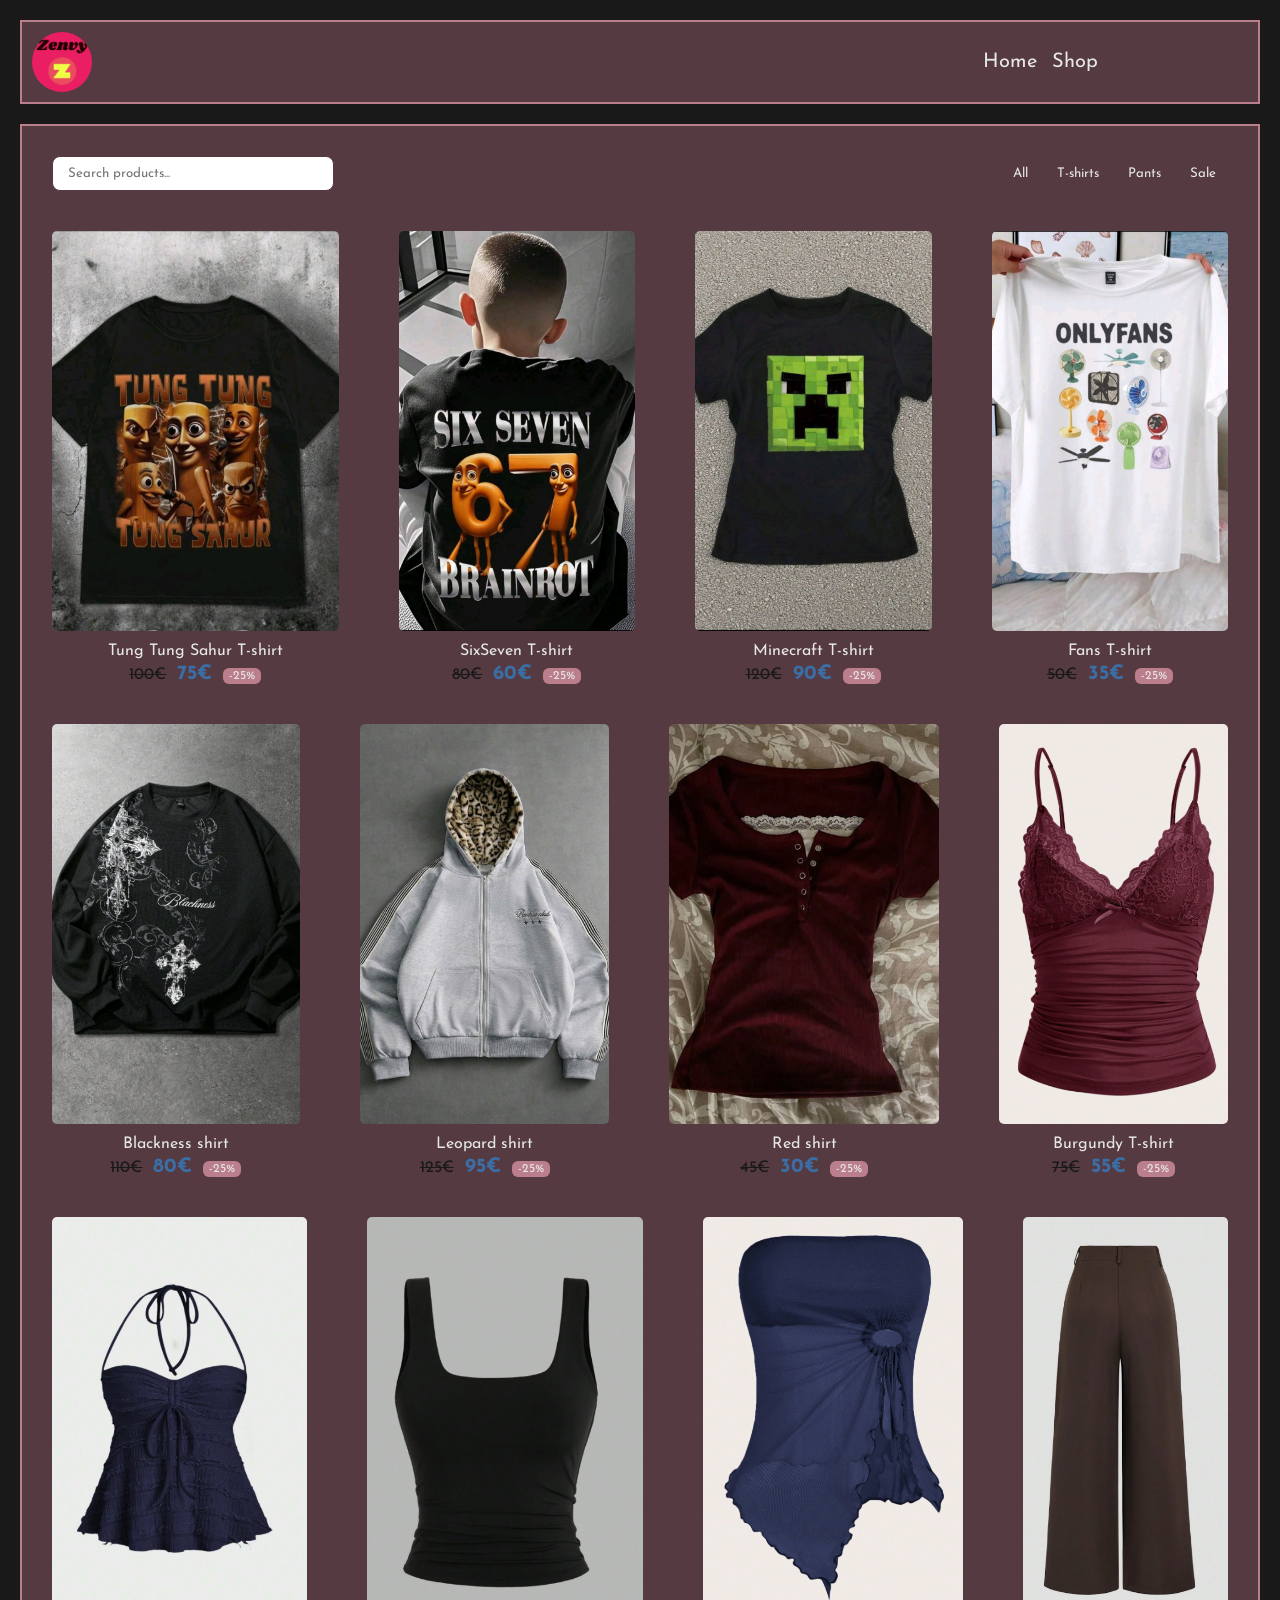
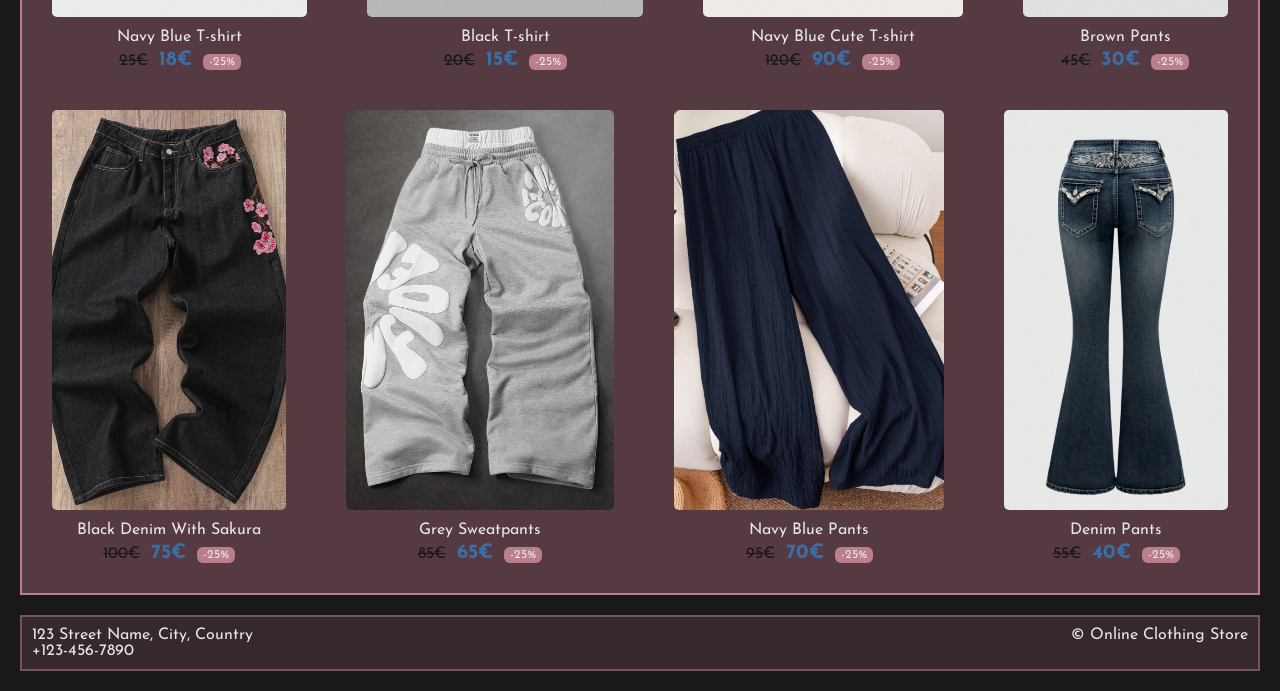
==== store.html @ a7672674 "Izveidoju shopu." ====
<!DOCTYPE html>
<html lang="en">
<head>
    <meta charset="UTF-8">
    <meta name="viewport" content="width=device-width, initial-scale=1.0">
    <title>store</title>
    <link rel="stylesheet" href="main.css">
    <link rel="preconnect" href="https://fonts.gstatic.com" crossorigin>
    <link href="https://fonts.googleapis.com/css2?family=Josefin+Sans:ital,wght@0,100..700;1,100..700&display=swap" rel="stylesheet">
</head>
<body>
<header>
<nav class="nav">
    <a href="index.html">Home</a>
    <a href="store.html">Shop</a>
</nav>

<img src="logo.png" class="logo">

</header>

<main>

<section class="discount">

<div class="shop-controls">
  <input type="text" placeholder="Search products..." class="search">

  <div class="filters">
    <button>All</button>
    <button>T-shirts</button>
    <button>Pants</button>
    <button>Sale</button>
  </div>
</div>

<div class="discount-items">

  <div class="item">
    <img src="tungtungsahur.jpg">

    <div class="discount-name">Tung Tung Sahur T-shirt</div>

    <div class="discount-price">
      <span class="old-price">100€</span>
      <span class="new-price">75€</span>
      <span class="sale">-25%</span>
    </div>
  </div>

  <div class="item">
    <img src="67.jpg">

    <div class="discount-name">SixSeven T-shirt</div>

    <div class="discount-price">
      <span class="old-price">80€</span>
      <span class="new-price">60€</span>
      <span class="sale">-25%</span>
    </div>
  </div>

  <div class="item">
    <img src="minecraft.jpg">

    <div class="discount-name">Minecraft T-shirt</div>

    <div class="discount-price">
      <span class="old-price">120€</span>
      <span class="new-price">90€</span>
      <span class="sale">-25%</span>
    </div>
  </div>

  <div class="item">
    <img src="onlyfans.jpg">

    <div class="discount-name">Fans T-shirt</div>

    <div class="discount-price">
      <span class="old-price">50€</span>
      <span class="new-price">35€</span>
      <span class="sale">-25%</span>
    </div>
  </div>

</div>
<div class="discount-items">

  <div class="item">
    <img src="shirt.jpg">

    <div class="discount-name"> Blackness shirt</div>

    <div class="discount-price">
      <span class="old-price">110€</span>
      <span class="new-price">80€</span>
      <span class="sale">-25%</span>
    </div>
  </div>

  <div class="item">
    <img src="shirt1.jpg">

    <div class="discount-name">Leopard shirt</div>

    <div class="discount-price">
      <span class="old-price">125€</span>
      <span class="new-price">95€</span>
      <span class="sale">-25%</span>
    </div>
  </div>

  <div class="item">
    <img src="shirt4.png">

    <div class="discount-name">Red shirt</div>

    <div class="discount-price">
      <span class="old-price">45€</span>
      <span class="new-price">30€</span>
      <span class="sale">-25%</span>
    </div>
  </div>

  <div class="item">
    <img src="shirt5.png">

    <div class="discount-name">Burgundy T-shirt</div>

    <div class="discount-price">
      <span class="old-price">75€</span>
      <span class="new-price">55€</span>
      <span class="sale">-25%</span>
    </div>
  </div>

</div>
<div class="discount-items">

  <div class="item">
    <img src="shirt6.png">

    <div class="discount-name">Navy Blue T-shirt</div>

    <div class="discount-price">
      <span class="old-price">25€</span>
      <span class="new-price">18€</span>
      <span class="sale">-25%</span>
    </div>
  </div>

  <div class="item">
    <img src="shirt7.png">

    <div class="discount-name">Black T-shirt</div>

    <div class="discount-price">
      <span class="old-price">20€</span>
      <span class="new-price">15€</span>
      <span class="sale">-25%</span>
    </div>
  </div>

  <div class="item">
    <img src="shirt8.png">

    <div class="discount-name">Navy Blue Cute T-shirt</div>

    <div class="discount-price">
      <span class="old-price">120€</span>
      <span class="new-price">90€</span>
      <span class="sale">-25%</span>
    </div>
  </div>

  <div class="item">
    <img src="pants4.png">

    <div class="discount-name">Brown Pants</div>

    <div class="discount-price">
      <span class="old-price">45€</span>
      <span class="new-price">30€</span>
      <span class="sale">-25%</span>
    </div>
  </div>

</div>
<div class="discount-items">

  <div class="item">
    <img src="pants5.png">

    <div class="discount-name">Black Denim With Sakura</div>

    <div class="discount-price">
      <span class="old-price">100€</span>
      <span class="new-price">75€</span>
      <span class="sale">-25%</span>
    </div>
  </div>

  <div class="item">
    <img src="pants6.png">

    <div class="discount-name">Grey Sweatpants</div>

    <div class="discount-price">
      <span class="old-price">85€</span>
      <span class="new-price">65€</span>
      <span class="sale">-25%</span>
    </div>
  </div>

  <div class="item">
    <img src="pants7.png">

    <div class="discount-name">Navy Blue Pants</div>

    <div class="discount-price">
      <span class="old-price">95€</span>
      <span class="new-price">70€</span>
      <span class="sale">-25%</span>
    </div>
  </div>

  <div class="item">
    <img src="pants8.png">

    <div class="discount-name">Denim Pants</div>

    <div class="discount-price">
      <span class="old-price">55€</span>
      <span class="new-price">40€</span>
      <span class="sale">-25%</span>
    </div>
  </div>

</div>
</section>



</main>

<footer>
    <div class="end1">
        <div class="left">
        <div>123 Street Name, City, Country</div>
        <div>+123-456-7890</div>
        </div>
        <div class="address">© Online Clothing Store</div>
    </div>
</footer>

</body>
</html>
---- main.css ----
* {
    font-family: "Josefin Sans", sans-serif;
}

body {
    padding: 10px;
    margin: 10px;
    background-color: #191919;
    color:#e6e8e6;
}

header {
    border: 2px solid #bb7e8c;
    padding: 10px;
    display: flex;
    justify-content: space-between;
    align-items: center;
    flex-direction: row-reverse;
    background-color: #553a41;
}

.logo {
    border-radius: 30px;
    width: 60px;
    height: 60px;

}

.nav {
    display: flex;
    gap: 15px;
    margin-right: 150px;
    font-size: 20px;
}

.nav a {
    text-decoration: none;
    color: #e6e8e6;
    transition: 0.3s ;
}

.nav a:hover {
    color: #3a6ea5;
    transform: scale(1.2);
}

.shop-controls {
    display: flex;
    justify-content: space-between;
    align-items: center;
    margin: 20px;
    gap: 20px;
}

.search {
    padding: 10px 15px;
    border-radius: 8px;
    border: 1px solid #553a41;
    width: 250px;
}

.filters button {
    padding: 8px 12px;
    border: none;
    border-radius: 8px;
    background: #553a41;
    color: #e6e8e6;
    cursor: pointer;
    transition: 0.2s;
}

.filters button:hover {
    background: #3a6ea5;
}

.discount {
    border: 2px solid #bb7e8c;
    padding: 10px;
    background-color: #553a41;
    margin-top: 20px;
}


.item {
    text-align: center;
    transition: 0.3s;
}

.item:hover {
    transform: scale(1.06);
}

.item img {
    width: 100%;
    height: 400px;
    object-fit: cover;
    border-radius: 5px;
}

.discount-name {
    margin-top: 8px;
    font-size: 16px;
    color: #e6e8e6;
}

.discount-items {
    display: flex;
    flex-direction: row;
    gap: 60px;
    padding: 20px;
}

.discount-price {
    margin-top: 5px;
}

.old-price {
    text-decoration: line-through;
    color: #191919;
    margin-right: 6px;
}

.new-price {
    color: #3a6ea5;
    font-weight: bold;
    margin-right: 6px;
    font-size: 20px;
}

.sale {
    background: #bb7e8c;
    color: #e6e8e6;
    padding: 2px 6px;
    border-radius: 6px;
    font-size: 12px;
}

.end1 {
    margin-top: 20px;
    border: 2px solid rgba(187, 126, 140, 0.5);
    padding: 10px;
    display: flex;
    color:#e6e8e6;
    justify-content: space-between;
    background-color: rgba(85, 58, 65, 0.5);
}

.address {
    display: flex;
    align-items: flex-start;
}
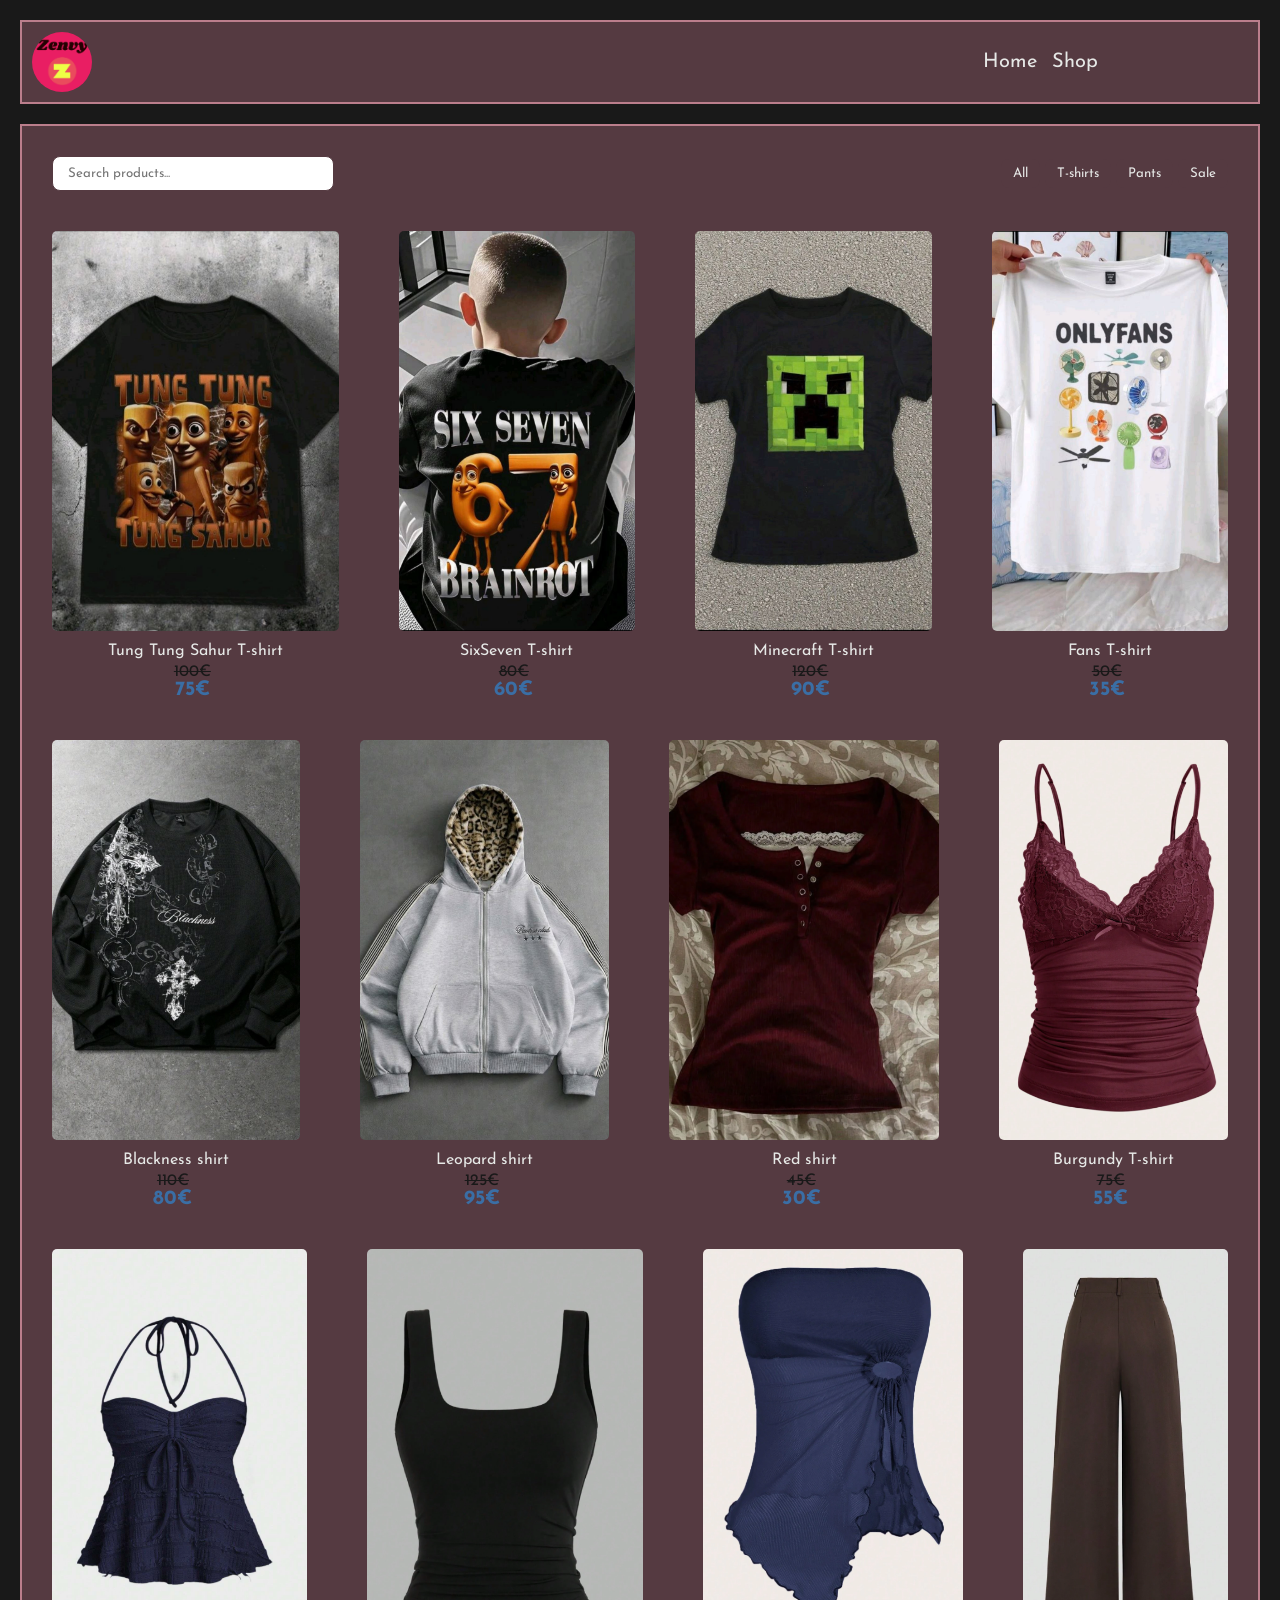
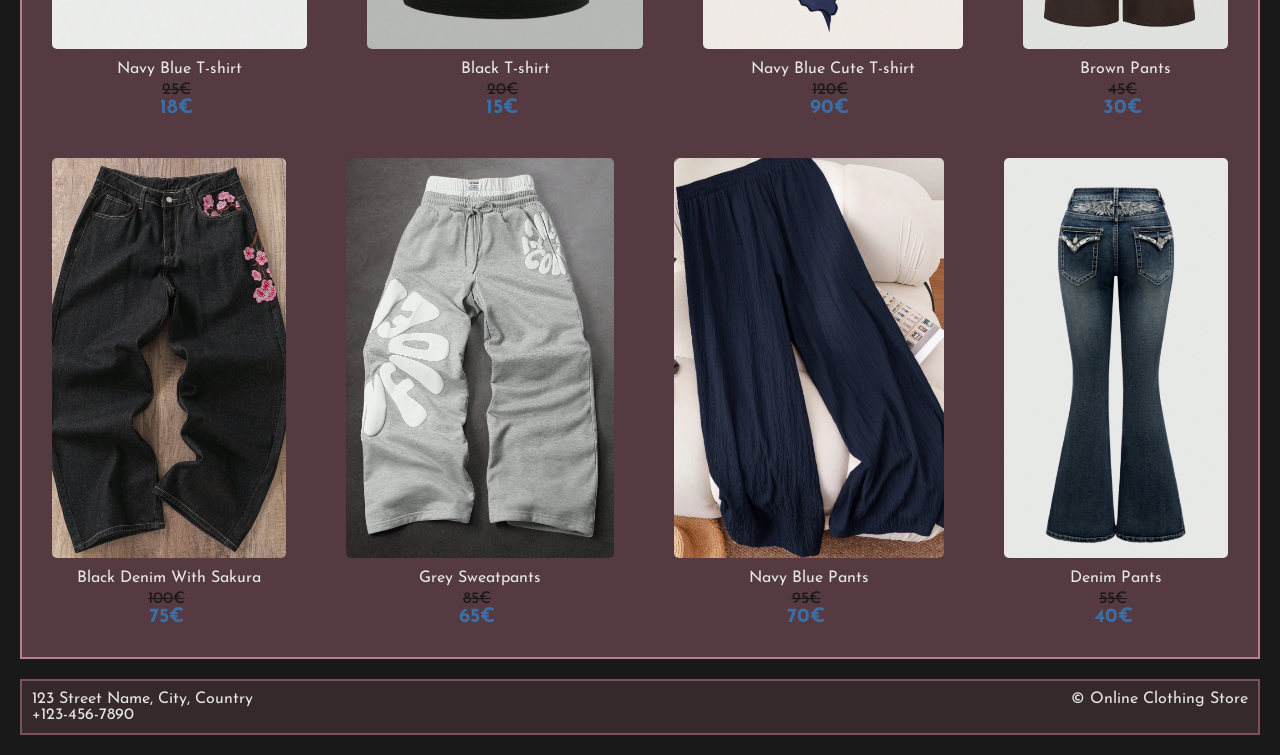
==== commit f21ff699: "Uzlaboju shopu." ====
--- a/store.html
+++ b/store.html
@@ -42,9 +42,8 @@
     <div class="discount-name">Tung Tung Sahur T-shirt</div>
 
     <div class="discount-price">
-      <span class="old-price">100€</span>
-      <span class="new-price">75€</span>
-      <span class="sale">-25%</span>
+      <div class="old-price">100€</div>
+      <div class="new-price">75€</div>
     </div>
   </div>
 
@@ -54,9 +53,8 @@
     <div class="discount-name">SixSeven T-shirt</div>
 
     <div class="discount-price">
-      <span class="old-price">80€</span>
-      <span class="new-price">60€</span>
-      <span class="sale">-25%</span>
+      <div class="old-price">80€</div>
+      <div class="new-price">60€</div>
     </div>
   </div>
 
@@ -66,9 +64,8 @@
     <div class="discount-name">Minecraft T-shirt</div>
 
     <div class="discount-price">
-      <span class="old-price">120€</span>
-      <span class="new-price">90€</span>
-      <span class="sale">-25%</span>
+      <div class="old-price">120€</div>
+      <div class="new-price">90€</div>
     </div>
   </div>
 
@@ -78,9 +75,8 @@
     <div class="discount-name">Fans T-shirt</div>
 
     <div class="discount-price">
-      <span class="old-price">50€</span>
-      <span class="new-price">35€</span>
-      <span class="sale">-25%</span>
+      <div class="old-price">50€</div>
+      <div class="new-price">35€</div>
     </div>
   </div>
 
@@ -93,9 +89,8 @@
     <div class="discount-name"> Blackness shirt</div>
 
     <div class="discount-price">
-      <span class="old-price">110€</span>
-      <span class="new-price">80€</span>
-      <span class="sale">-25%</span>
+      <div class="old-price">110€</div>
+      <div class="new-price">80€</div>
     </div>
   </div>
 
@@ -105,9 +100,8 @@
     <div class="discount-name">Leopard shirt</div>
 
     <div class="discount-price">
-      <span class="old-price">125€</span>
-      <span class="new-price">95€</span>
-      <span class="sale">-25%</span>
+      <div class="old-price">125€</div>
+      <div class="new-price">95€</div>
     </div>
   </div>
 
@@ -117,9 +111,8 @@
     <div class="discount-name">Red shirt</div>
 
     <div class="discount-price">
-      <span class="old-price">45€</span>
-      <span class="new-price">30€</span>
-      <span class="sale">-25%</span>
+      <div class="old-price">45€</div>
+      <div class="new-price">30€</div>
     </div>
   </div>
 
@@ -129,9 +122,8 @@
     <div class="discount-name">Burgundy T-shirt</div>
 
     <div class="discount-price">
-      <span class="old-price">75€</span>
-      <span class="new-price">55€</span>
-      <span class="sale">-25%</span>
+      <div class="old-price">75€</div>
+      <div class="new-price">55€</div>
     </div>
   </div>
 
@@ -144,9 +136,8 @@
     <div class="discount-name">Navy Blue T-shirt</div>
 
     <div class="discount-price">
-      <span class="old-price">25€</span>
-      <span class="new-price">18€</span>
-      <span class="sale">-25%</span>
+      <div class="old-price">25€</div>
+      <div class="new-price">18€</div>
     </div>
   </div>
 
@@ -156,9 +147,8 @@
     <div class="discount-name">Black T-shirt</div>
 
     <div class="discount-price">
-      <span class="old-price">20€</span>
-      <span class="new-price">15€</span>
-      <span class="sale">-25%</span>
+      <div class="old-price">20€</div>
+      <div class="new-price">15€</div>
     </div>
   </div>
 
@@ -168,9 +158,8 @@
     <div class="discount-name">Navy Blue Cute T-shirt</div>
 
     <div class="discount-price">
-      <span class="old-price">120€</span>
-      <span class="new-price">90€</span>
-      <span class="sale">-25%</span>
+      <div class="old-price">120€</div>
+      <div class="new-price">90€</div>
     </div>
   </div>
 
@@ -180,9 +169,8 @@
     <div class="discount-name">Brown Pants</div>
 
     <div class="discount-price">
-      <span class="old-price">45€</span>
-      <span class="new-price">30€</span>
-      <span class="sale">-25%</span>
+      <div class="old-price">45€</div>
+      <div class="new-price">30€</div>
     </div>
   </div>
 
@@ -195,9 +183,8 @@
     <div class="discount-name">Black Denim With Sakura</div>
 
     <div class="discount-price">
-      <span class="old-price">100€</span>
-      <span class="new-price">75€</span>
-      <span class="sale">-25%</span>
+      <div class="old-price">100€</div>
+      <div class="new-price">75€</div>
     </div>
   </div>
 
@@ -207,9 +194,8 @@
     <div class="discount-name">Grey Sweatpants</div>
 
     <div class="discount-price">
-      <span class="old-price">85€</span>
-      <span class="new-price">65€</span>
-      <span class="sale">-25%</span>
+      <div class="old-price">85€</div>
+      <div class="new-price">65€</div>
     </div>
   </div>
 
@@ -219,9 +205,8 @@
     <div class="discount-name">Navy Blue Pants</div>
 
     <div class="discount-price">
-      <span class="old-price">95€</span>
-      <span class="new-price">70€</span>
-      <span class="sale">-25%</span>
+      <div class="old-price">95€</div>
+      <div class="new-price">70€</div>
     </div>
   </div>
 
@@ -231,9 +216,8 @@
     <div class="discount-name">Denim Pants</div>
 
     <div class="discount-price">
-      <span class="old-price">55€</span>
-      <span class="new-price">40€</span>
-      <span class="sale">-25%</span>
+      <div class="old-price">55€</div>
+      <div class="new-price">40€</div>
     </div>
   </div>
 
--- a/main.css
+++ b/main.css
@@ -127,14 +127,6 @@
     font-size: 20px;
 }
 
-.sale {
-    background: #bb7e8c;
-    color: #e6e8e6;
-    padding: 2px 6px;
-    border-radius: 6px;
-    font-size: 12px;
-}
-
 .end1 {
     margin-top: 20px;
     border: 2px solid rgba(187, 126, 140, 0.5);
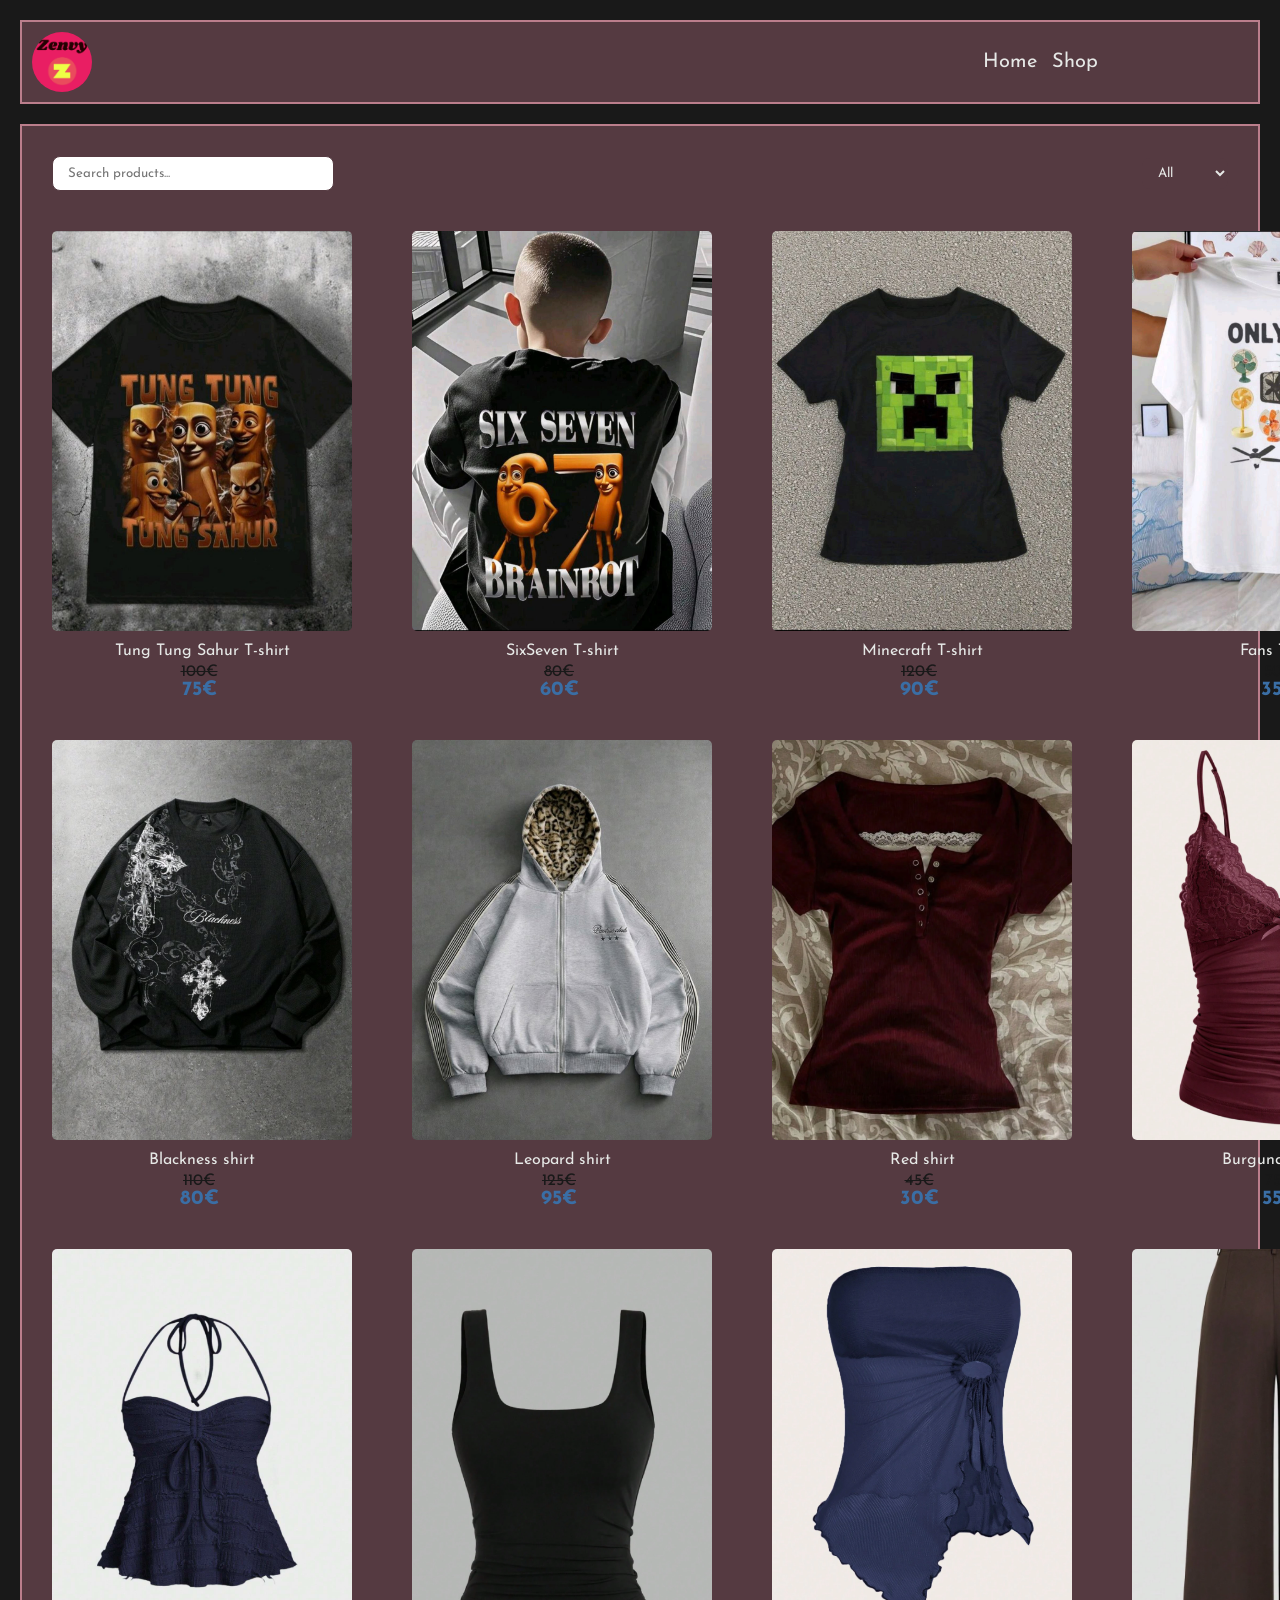
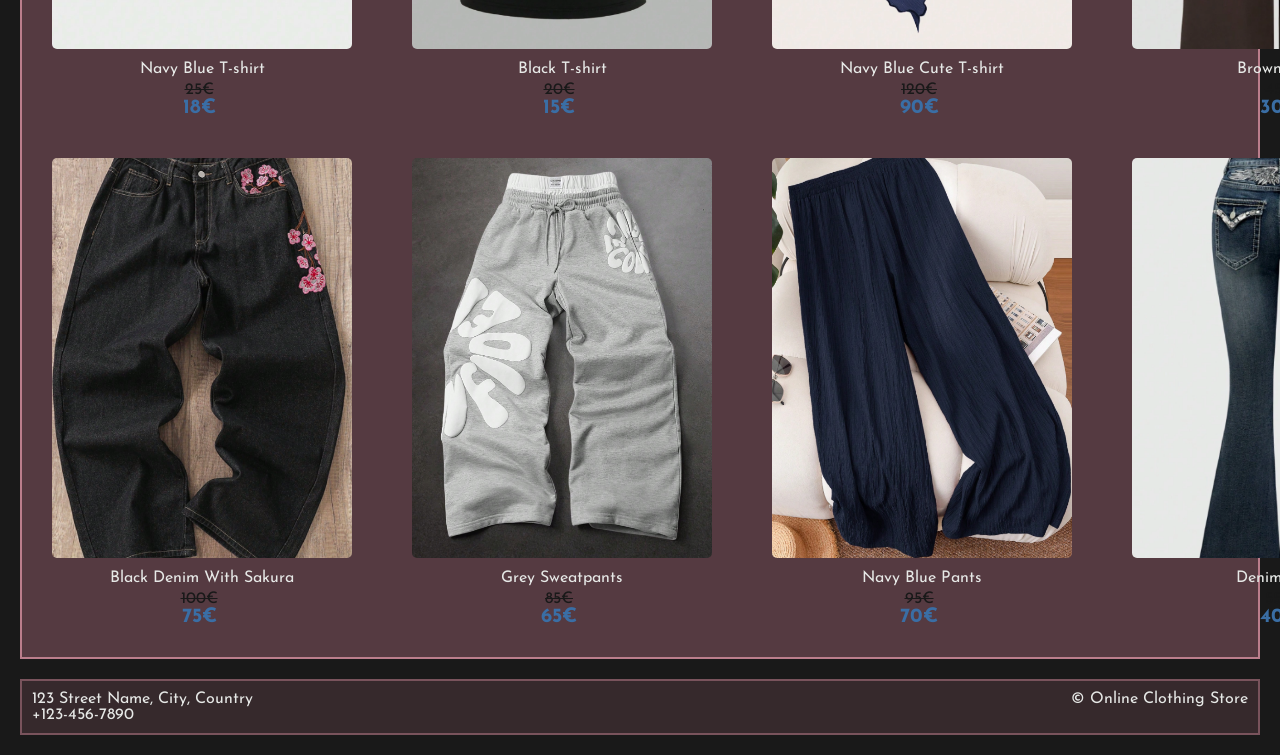
==== commit 02d21d43: "Uzlaboju shopu." ====
--- a/store.html
+++ b/store.html
@@ -27,10 +27,12 @@
   <input type="text" placeholder="Search products..." class="search">
 
   <div class="filters">
-    <button>All</button>
-    <button>T-shirts</button>
-    <button>Pants</button>
-    <button>Sale</button>
+    <select class="filterop">
+      <option>All</option>
+      <option>T-shirts</option>
+      <option>Pants</option>
+      <option>Sale</option>
+    </select>
   </div>
 </div>
 
--- a/main.css
+++ b/main.css
@@ -59,7 +59,7 @@
     width: 250px;
 }
 
-.filters button {
+.filterop {
     padding: 8px 12px;
     border: none;
     border-radius: 8px;
@@ -67,10 +67,6 @@
     color: #e6e8e6;
     cursor: pointer;
     transition: 0.2s;
-}
-
-.filters button:hover {
-    background: #3a6ea5;
 }
 
 .discount {
@@ -91,7 +87,7 @@
 }
 
 .item img {
-    width: 100%;
+    width: 300px;
     height: 400px;
     object-fit: cover;
     border-radius: 5px;
